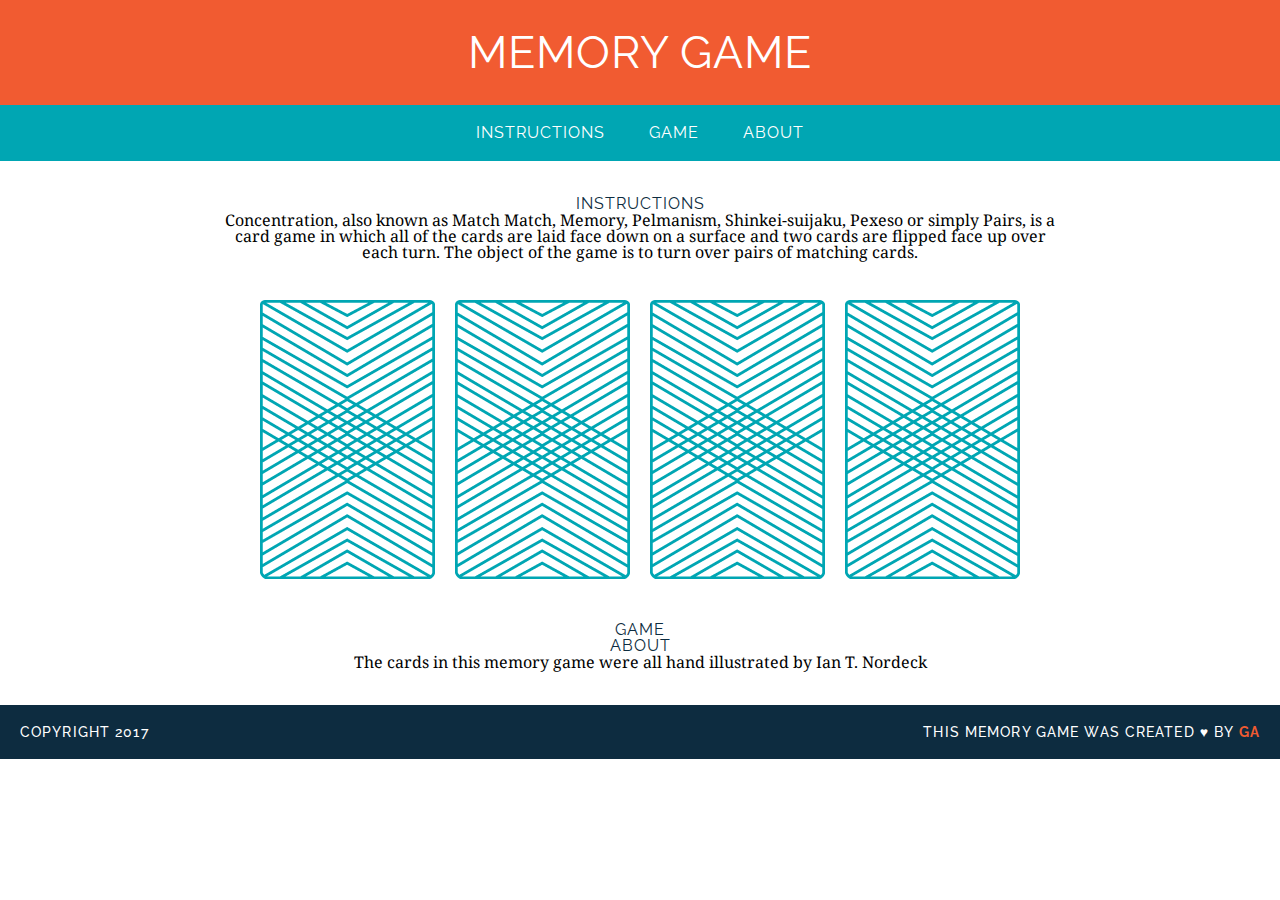
==== index.html @ 3579a14b "created game logic" ====
<!DOCTYPE html>
<html>
<head>
	<title>Memory Card Game</title>
	<link rel="stylesheet" type="text/css" href="css/reset.css">
	<link rel="stylesheet" type="text/css" href="css/style.css">
	<link href="https://fonts.googleapis.com/css?family=Droid+Serif|Raleway:400,500,600,700" rel="stylesheet">
</head>
<body>
	<header>
		<h1>Memory Game</h1>
	</header>
	<nav>
		<a href="#">Instructions</a>
		<a href="#">Game</a>
		<a href="#">About</a>
	</nav>
	<main>
		<h2>Instructions</h2>
		<p>Concentration, also known as Match Match, Memory, Pelmanism, Shinkei-suijaku, Pexeso or simply Pairs, is a card game in which all of the cards are laid face down on a surface and two cards are flipped face up over each turn. The object of the game is to turn over pairs of matching cards.</p>
		<div>
			<img src="images/back.png" alt="Queen of Diamonds" title="">
			<img src="images/back.png" alt="Queen of Hearts" title="">
			<img src="images/back.png" alt="King of Diamonds" title="">
			<img src="images/back.png" alt="King of Hearts" title="">
		</div>
		<h2>Game</h2>
		<h2>About</h2>
		<p>The cards in this memory game were all hand illustrated by Ian T. Nordeck</p>
	</main>
	<footer class="clearfix">
		<p class="copyright">Copyright 2017</p>
		<p class="message">This memory game was created &hearts; by <span class="name">GA</span></p>
	</footer>
	<script src="js/main.js"></script>
</body>
</html>
---- css/style.css ----
body {
	text-align: center;
	margin: 0;
	}
header {
	background-color: #f15b31;
	padding: 30px 20px;
	}
nav {
	background-color: #00a6b3;
	padding: 20px 0;
	}
main {
	width: 850px;
	margin: 35px auto;
	}
h1 {
	font-family: "Raleway", sans-serif;
	color: #fff;
	letter-spacing: 1px;
	font-weight: 400;
	font-size: 45px;
	text-transform: uppercase;
	margin: 0;
	}
h2 {
	font-family: "Raleway", sans-serif;
	color: #0d2c40;
	letter-spacing: 1px;
	font-weight: 600
	font-size: 20px;
	text-transform: uppercase;
	}
p {
	font-family: "Droid Serif", serif;
	line-height: 26px
	font-size: 18px;
	}
a {
	font-family: "Raleway", sans-serif;
	color: white;
	letter-spacing: 1px;
	font-weight: 600
	font-size: 18px;
	text-transform: uppercase;
	text-decoration: none;
	margin: 0 20px;
	border-bottom: 2px solid transparent;
	}
a:hover {
	border-bottom: 2px solid white;
}
img {
	margin: 40px 8px;
}
footer {
	text-transform: uppercase;
	padding: 20px;
	background-color: #0d2c40;
	color: white;
	font-size: 14px;
	letter-spacing: .08em;
	font-weight: 500;
}
.copyright, .message {
		font-family: "Raleway", sans-serif;
}
.copyright {
	float: left;
}
.message {
	float: right;
}
.name {
	color: #f15b31;
	font-weight: 700;
}
.clearfix:after {
	visibility: hidden;
	display: block;
	content: " ";
	clear: both;
	height: 0;
	font-size: 0;
}
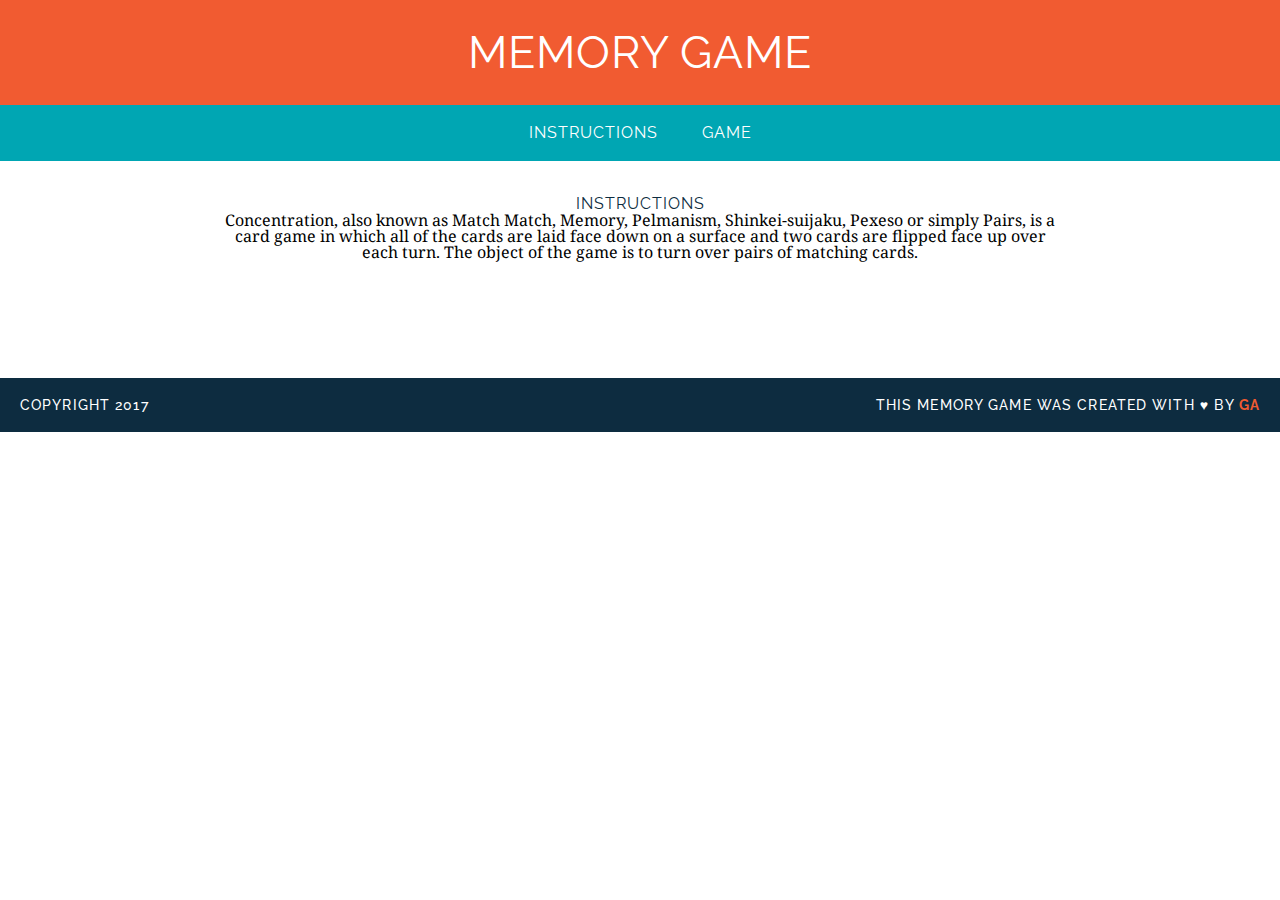
==== commit 9230214d: "created broken game logic for exercise 11" ====
--- a/index.html
+++ b/index.html
@@ -13,24 +13,15 @@
 	<nav>
 		<a href="#">Instructions</a>
 		<a href="#">Game</a>
-		<a href="#">About</a>
 	</nav>
 	<main>
 		<h2>Instructions</h2>
 		<p>Concentration, also known as Match Match, Memory, Pelmanism, Shinkei-suijaku, Pexeso or simply Pairs, is a card game in which all of the cards are laid face down on a surface and two cards are flipped face up over each turn. The object of the game is to turn over pairs of matching cards.</p>
-		<div>
-			<img src="images/back.png" alt="Queen of Diamonds" title="">
-			<img src="images/back.png" alt="Queen of Hearts" title="">
-			<img src="images/back.png" alt="King of Diamonds" title="">
-			<img src="images/back.png" alt="King of Hearts" title="">
-		</div>
-		<h2>Game</h2>
-		<h2>About</h2>
-		<p>The cards in this memory game were all hand illustrated by Ian T. Nordeck</p>
+		<div id="game-board" class="board clearfix"></div>
 	</main>
 	<footer class="clearfix">
 		<p class="copyright">Copyright 2017</p>
-		<p class="message">This memory game was created &hearts; by <span class="name">GA</span></p>
+		<p class="message">This memory game was created with &hearts; by <span class="name">GA</span></p>
 	</footer>
 	<script src="js/main.js"></script>
 </body>
